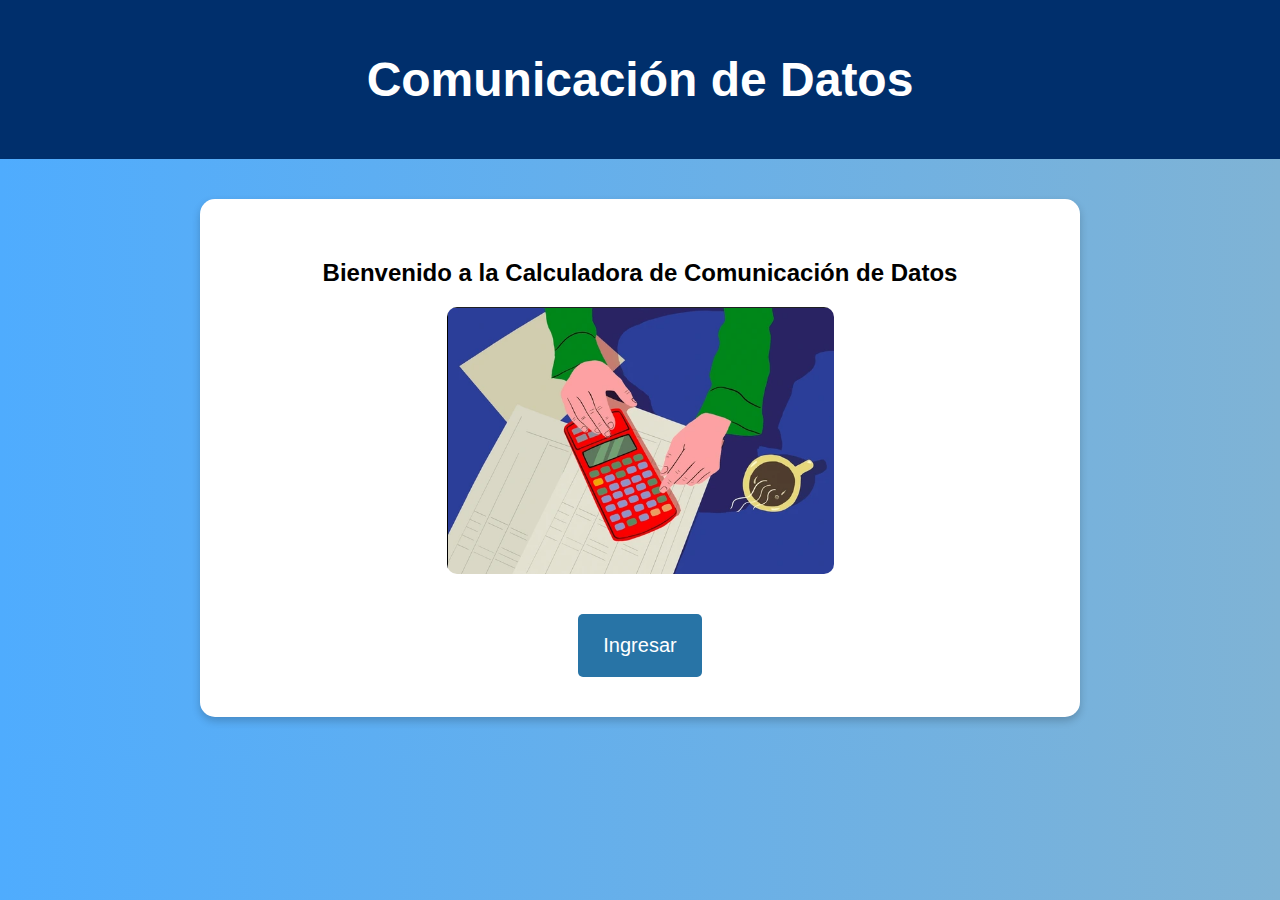
==== index.html @ 993d7d16 "Second" ====
<!DOCTYPE html>
<html lang="es">
<head>
    <meta charset="UTF-8">
    <meta name="viewport" content="width=device-width, initial-scale=1.0">
    <title>Calculadora de Decibeles y Tiempo de Transmisión</title>
    <link rel="stylesheet" href="styles.css">
    <script src="script.js" defer></script>
</head>
<body>
    <header>
        <h1>Comunicación de Datos</h1>
    </header>
    
    <div id="portada" class="portada">
        <h2>Bienvenido a la Calculadora de Comunicación de Datos</h2>
        <img src="img/calcular.png" alt="Imagen de portada">
        <button class="btn-ingresar" onclick="mostrarModulos()">Ingresar</button>
    </div>

    <div id="modulos" class="modulos" style="display:none">
        <h2>¿Qué quieres hacer hoy?</h2>
        <div class="tab-container">
            <button class="tab-button" onclick="openTab(event, 'atenuacion')">Atenuación y Ganancia</button>
            <button class="tab-button" onclick="openTab(event, 'transmision')">Tiempo de Transmisión</button>
        </div>
        <div class="tab-content-container">
            <div id="atenuacion" class="tab-content">
                <h2>Calculadora de Atenuación y Ganancia</h2>
                <div class="input-group">
                    <label for="potenciaEntrada">Potencia de entrada (mW):</label>
                    <input type="number" id="potenciaEntrada" placeholder="Ingrese la potencia en mW">
                </div>
                <div class="input-group">
                    <label for="ajusteDb">Ajuste (dB):</label>
                    <input type="number" id="ajusteDb" placeholder="Ingrese la atenuación o ganancia en dB">
                </div>
                <button class="btn-calculate" onclick="agregarAjuste()">Agregar Ajuste</button>
                <div id="lineaAjustes" class="linea-ajustes"></div>
                <button class="btn-calculate" onclick="calcularPotenciaFinal()">Calcular Potencia Final</button>
                <button class="btn-reset" onclick="reiniciarAjustes()">Reiniciar</button>
                <div id="resultadoFinal" class="resultado-final"></div>
                <div id="pasoAPasoAtenuacion" class="paso-a-paso"></div>
            </div>

            <div id="transmision" class="tab-content">
                <h2>Calculadora de Tiempo de Transmisión</h2>
                <div class="input-group">
                    <label for="tamanoMensaje">Tamaño del mensaje:</label>
                    <input type="number" id="tamanoMensaje" placeholder="Ingrese el tamaño">
                    <div>
                        <button class="btn-select" onclick="mostrarUnidades('bits')">Bits</button>
                        <button class="btn-select" onclick="mostrarUnidades('bytes')">Bytes</button>
                    </div>
                    <select id="unidadTamano" style="display:none;"></select>
                </div>
                <div class="input-group">
                    <label for="velocidadTransmision">Velocidad de transmisión:</label>
                    <input type="number" id="velocidadTransmision" placeholder="Ingrese la velocidad">
                    <select id="unidadVelocidad">
                        <option value="bps">bps</option>
                        <option value="kbps">kbps</option>
                        <option value="mbps">mbps</option>
                        <option value="gbps">gbps</option>
                    </select>
                </div>
                <div class="input-group">
                    <label for="tiempoTransmision">Tiempo de transmisión (s):</label>
                    <input type="number" id="tiempoTransmision" readonly>
                </div>
                <button class="btn-calculate" onclick="calcularTiempoTransmision()">Calcular Tiempo</button>
                <div id="listaDatosTransmision" class="lista-datos"></div>
                <div id="pasoAPasoTransmision" class="paso-a-paso"></div>
            </div>
        </div>
    </div>
</body>
</html>
---- styles.css ----
body {
    background: linear-gradient(to right, #4facfe, #7fb3d5);
    font-family: 'Arial', sans-serif;
    text-align: center;
    margin: 0;
    padding: 0;
}

header {
    background: #002f6c;
    color: white;
    padding: 20px;
    font-size: 24px;
}

.portada, .modulos {
    background: white;
    max-width: 800px; 
    margin: 40px auto;
    padding: 40px; 
    border-radius: 15px;
    box-shadow: 0 4px 8px rgba(0, 0, 0, 0.2);
    text-align: center; 
}

.portada {
    display: flex;
    flex-direction: column;
    align-items: center;
}

.portada img {
    max-width: 100%;
    height: auto;
    border-radius: 10px;
    margin-bottom: 20px;
}

.portada .btn-ingresar {
    background: #2874a6;
    color: white;
    border: none;
    padding: 20px 25px;
    font-size: 20px; 
    cursor: pointer;
    border-radius: 5px;
    transition: 0.3s;
    margin-top: 20px; 
}

.portada .btn-ingresar:hover {
    background: #979a9a;
}

.tab-container {
    display: flex;
    justify-content: center;
    margin-top: 20px;
}

.tab-button {
    background: #006d77;
    color: white;
    border: none;
    padding: 15px 20px;
    margin: 5px;
    border-radius: 5px;
    cursor: pointer;
    font-size: 18px;
    transition: 0.3s;
}

.tab-button:hover, .tab-button.active {
    background: #83c5be;
}

.tab-content-container {
    margin-top: 20px;
}

.tab-content {
    display: none;
    padding: 20px;
}

.input-group {
    margin: 15px 0;
}

.input-group label {
    font-weight: bold;
    display: block;
    margin-bottom: 5px;
}

.input-group input, .input-group select {
    width: 100%;
    padding: 15px; 
    border: 1px solid #ccc;
    border-radius: 5px;
    font-size: 16px; 
}

.btn-calculate, .btn-reset, .btn-select {
    background: #28a745;
    color: white;
    border: none;
    padding: 15px 20px; 
    font-size: 18px;
    cursor: pointer;
    border-radius: 5px;
    transition: 0.3s;
    margin-top: 10px;
}

.btn-calculate:hover, .btn-reset:hover, .btn-select:hover {
    background: #218838;
}

.linea-ajustes {
    margin-top: 20px;
    display: flex;
    align-items: center;
    justify-content: flex-start;
    padding: 10px 0;
    border-top: 2px solid #000;
    border-bottom: 2px solid #000;
}

.bloque-ajuste {
    width: 50px;
    height: 50px;
    margin: 0 5px;
    display: flex;
    align-items: center;
    justify-content: center;
    color: white;
    font-weight: bold;
    border-radius: 5px;
}

.resultado-final {
    margin-top: 20px;
    font-weight: bold;
    font-size: 18px; 
}

.paso-a-paso {
    margin-top: 20px;
    font-size: 16px;
    text-align: left;
    background: #f9f9f9;
    padding: 10px;
    border-radius: 5px;
    box-shadow: 0 2px 4px rgba(0, 0, 0, 0.1);
}

@media (max-width: 768px) {
    .portada, .modulos {
        width: 90%;
    }
    .bloque-ajuste {
        width: 40px;
        height: 40px;
    }
}
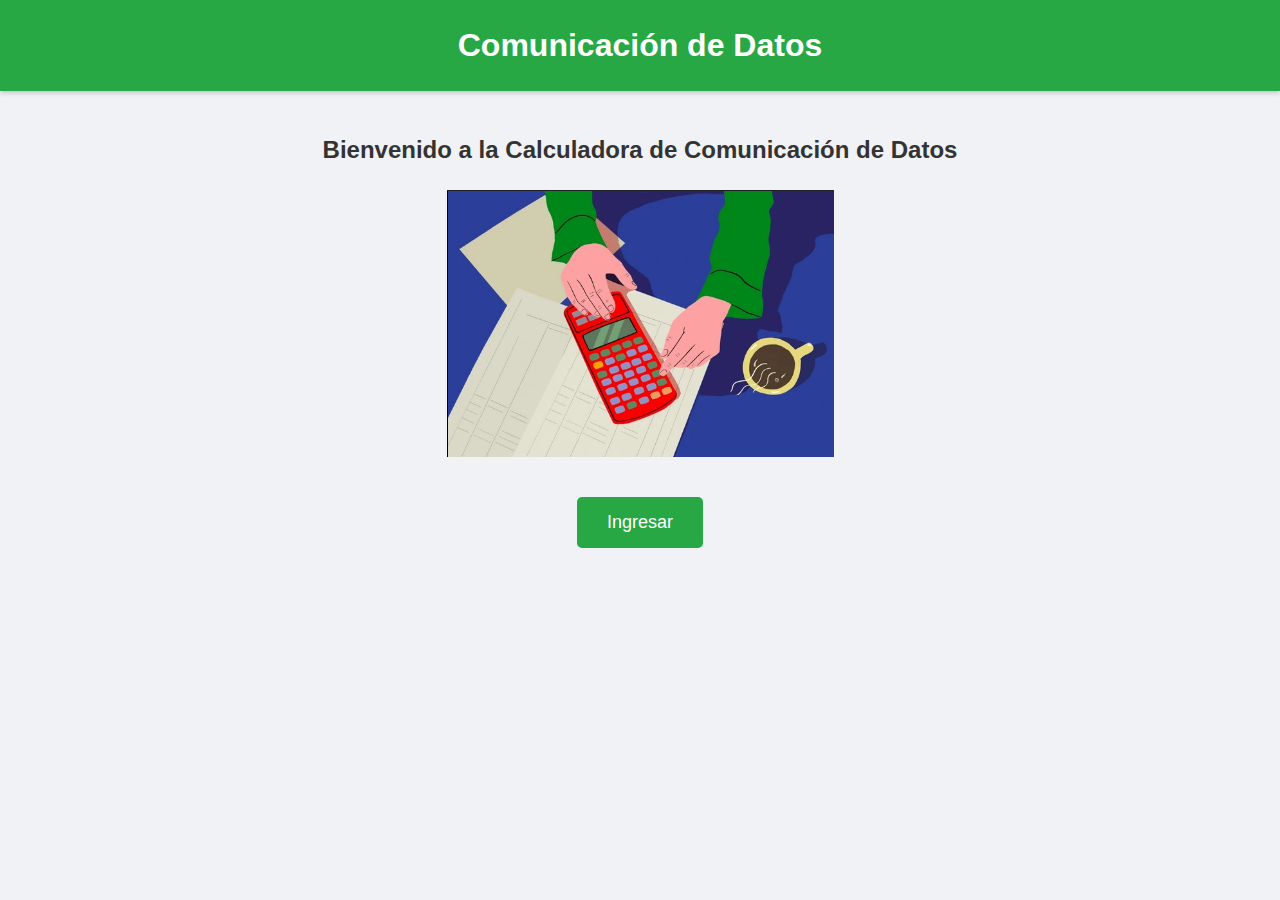
==== commit 6fcf87cc: "Visual_v1" ====
--- a/index.html
+++ b/index.html
@@ -23,35 +23,44 @@
         <div class="tab-container">
             <button class="tab-button" onclick="openTab(event, 'atenuacion')">Atenuación y Ganancia</button>
             <button class="tab-button" onclick="openTab(event, 'transmision')">Tiempo de Transmisión</button>
+            <button class="tab-button" onclick="openTab(event, 'dbm')">Calculadora de dBm/dB</button>
         </div>
+
         <div class="tab-content-container">
+            <!-- Pestaña de Atenuación y Ganancia -->
             <div id="atenuacion" class="tab-content">
                 <h2>Calculadora de Atenuación y Ganancia</h2>
-                <div class="input-group">
-                    <label for="potenciaEntrada">Potencia de entrada (mW):</label>
-                    <input type="number" id="potenciaEntrada" placeholder="Ingrese la potencia en mW">
+                <p>Utiliza esta calculadora para calcular la potencia final arrastrando atenuaciones o ganancias.</p>
+                <div class="drag-container">
+                    <div id="atenuacionFigura" class="draggable atenuacion" draggable="true">Atenuación</div>
+                    <div id="gananciaFigura" class="draggable ganancia" draggable="true">Ganancia</div>
                 </div>
-                <div class="input-group">
-                    <label for="ajusteDb">Ajuste (dB):</label>
-                    <input type="number" id="ajusteDb" placeholder="Ingrese la atenuación o ganancia en dB">
+                <div id="dropZone" class="drop-zone">
+                    <p>Arrastra aquí</p>
                 </div>
-                <button class="btn-calculate" onclick="agregarAjuste()">Agregar Ajuste</button>
+                <div id="inputContainer" class="input-container" style="display: none;">
+                    <label for="ajusteValor">Ingrese el valor (dB):</label>
+                    <input type="number" id="ajusteValor" placeholder="Ingrese el valor">
+                    <button class="btn-calculate" onclick="agregarAjusteDesdeDrag()">Agregar Ajuste</button>
+                </div>
                 <div id="lineaAjustes" class="linea-ajustes"></div>
-                <button class="btn-calculate" onclick="calcularPotenciaFinal()">Calcular Potencia Final</button>
+                <button class="btn-calculate" onclick="calcularSumaLogaritmica()">Calcular Potencia Final</button>
                 <button class="btn-reset" onclick="reiniciarAjustes()">Reiniciar</button>
                 <div id="resultadoFinal" class="resultado-final"></div>
                 <div id="pasoAPasoAtenuacion" class="paso-a-paso"></div>
             </div>
 
+            <!-- Pestaña de Tiempo de Transmisión -->
             <div id="transmision" class="tab-content">
                 <h2>Calculadora de Tiempo de Transmisión</h2>
+                <p>Utiliza esta calculadora para determinar el tiempo necesario para transmitir un mensaje de un tamaño específico a una velocidad determinada.</p>
                 <div class="input-group">
                     <label for="tamanoMensaje">Tamaño del mensaje:</label>
-                    <input type="number" id="tamanoMensaje" placeholder="Ingrese el tamaño">
                     <div>
                         <button class="btn-select" onclick="mostrarUnidades('bits')">Bits</button>
                         <button class="btn-select" onclick="mostrarUnidades('bytes')">Bytes</button>
                     </div>
+                    <input type="number" id="tamanoMensaje" placeholder="Ingrese el tamaño">
                     <select id="unidadTamano" style="display:none;"></select>
                 </div>
                 <div class="input-group">
@@ -72,6 +81,60 @@
                 <div id="listaDatosTransmision" class="lista-datos"></div>
                 <div id="pasoAPasoTransmision" class="paso-a-paso"></div>
             </div>
+
+            <!-- Pestaña de Calculadora dBm/dB -->
+            <div id="dbm" class="tab-content">
+                <h2>Calculadora de dBm/dB</h2>
+                <p>Utiliza esta calculadora para convertir entre valores, realizar sumas y restas.</p>
+                
+                <div class="calculadora-container">
+                    <!-- Calculadora -->
+                    <div class="calculadora">
+                        <div class="calculadora-display">
+                            <input type="text" id="display" readonly value="0">
+                        </div>
+                        <div class="calculadora-pad">
+                            <div class="pad-row">
+                                <button class="pad-btn" onclick="limpiarDisplay()">C</button>
+                                <button class="pad-btn" onclick="borrarUltimo()">←</button>
+                                <button class="pad-btn operador" onclick="agregarOperador('/')">/</button>
+                                <button class="pad-btn operador" onclick="agregarOperador('*')">×</button>
+                            </div>
+                            <div class="pad-row">
+                                <button class="pad-btn numero" onclick="agregarNumero('7')">7</button>
+                                <button class="pad-btn numero" onclick="agregarNumero('8')">8</button>
+                                <button class="pad-btn numero" onclick="agregarNumero('9')">9</button>
+                                <button class="pad-btn operador" onclick="agregarOperador('-')">−</button>
+                            </div>
+                            <div class="pad-row">
+                                <button class="pad-btn numero" onclick="agregarNumero('4')">4</button>
+                                <button class="pad-btn numero" onclick="agregarNumero('5')">5</button>
+                                <button class="pad-btn numero" onclick="agregarNumero('6')">6</button>
+                                <button class="pad-btn operador" onclick="agregarOperador('+')">+</button>
+                            </div>
+                            <div class="pad-row">
+                                <button class="pad-btn numero" onclick="agregarNumero('1')">1</button>
+                                <button class="pad-btn numero" onclick="agregarNumero('2')">2</button>
+                                <button class="pad-btn numero" onclick="agregarNumero('3')">3</button>
+                                <button class="pad-btn igual" onclick="calcularResultado()">=</button>
+                            </div>
+                            <div class="pad-row">
+                                <button class="pad-btn numero zero" onclick="agregarNumero('0')">0</button>
+                                <button class="pad-btn" onclick="agregarDecimal()">.</button>
+                                <button class="pad-btn dbm" onclick="convertirAdBm()">dBm</button>
+                                <button class="pad-btn db" onclick="operarEnDb()">dB</button>
+                            </div>
+                        </div>
+                    </div>
+                
+                    <!-- Historial -->
+                    <div class="historial">
+                        <h3>Historial de cálculos</h3>
+                        <div id="historialCalculos" class="historial-lista"></div>
+                    </div>
+                </div>
+                <div id="pasoAPasoDbm" class="paso-a-paso"></div>
+            </div>
         </div>
     </div>
 </body>
--- a/styles.css
+++ b/styles.css
@@ -1,81 +1,118 @@
-body {
-    background: linear-gradient(to right, #4facfe, #7fb3d5);
-    font-family: 'Arial', sans-serif;
-    text-align: center;
+/* Estilos generales */
+* {
     margin: 0;
     padding: 0;
+    box-sizing: border-box;
+    font-family: Arial, sans-serif;
+}
+
+body {
+    background-color: #f0f2f5;
+    color: #333;
+    line-height: 1.6;
 }
 
 header {
-    background: #002f6c;
-    color: white;
+    background-color: #28a745;
+    color: white;
+    text-align: center;
+    padding: 20px 0;
+    box-shadow: 0 2px 5px rgba(0, 0, 0, 0.2);
+    display: flex;
+    justify-content: center;
+    align-items: center;
+    flex-direction: column; /* Asegura que el contenido esté en columna */
+}
+
+
+h1, h2, h3 {
+    margin-bottom: 0px;
+}
+
+/* Portada */
+.portada {
+    text-align: center;
+    padding: 40px 20px;
+    max-width: 800px;
+    margin: 0 auto;
+}
+
+.portada img {
+    max-width: 500px; /* Aumentar el tamaño de la imagen */
+    margin: 20px 0;
+    display: block; /* Asegura que la imagen sea un bloque centrado */
+    margin-left: auto;
+    margin-right: auto;
+}
+
+.btn-ingresar {
+    background-color: #28a745;
+    color: white;
+    border: none;
+    padding: 15px 30px;
+    font-size: 18px;
+    cursor: pointer;
+    border-radius: 5px;
+    transition: 0.3s;
+    display: inline-block;
+    margin-top: 20px; /* Espaciado entre la imagen y el botón */
+    text-align: center;
+}
+
+.btn-ingresar:hover {
+    background-color: #218838;
+    transform: scale(1.05);
+}
+
+/* Módulos y pestañas */
+.modulos {
+    max-width: 1000px;
+    margin: 0 auto;
     padding: 20px;
-    font-size: 24px;
-}
-
-.portada, .modulos {
-    background: white;
-    max-width: 800px; 
-    margin: 40px auto;
-    padding: 40px; 
-    border-radius: 15px;
-    box-shadow: 0 4px 8px rgba(0, 0, 0, 0.2);
-    text-align: center; 
-}
-
-.portada {
-    display: flex;
-    flex-direction: column;
-    align-items: center;
-}
-
-.portada img {
-    max-width: 100%;
-    height: auto;
+}
+
+.tab-container {
+    display: flex;
+    justify-content: space-around;
+    margin-bottom: 20px;
+    border-bottom: 1px solid #ccc;
+}
+
+.tab-button {
+    background-color: transparent;
+    border: none;
+    padding: 10px 20px;
+    font-size: 16px;
+    cursor: pointer;
+    position: relative;
+    transition: 0.3s;
+    color: #555;
+}
+
+.tab-button:hover {
+    background-color: #f4f4f4;
+}
+
+.tab-button.active {
+    color: #28a745;
+    font-weight: bold;
+}
+
+.tab-button.active::after {
+    content: '';
+    position: absolute;
+    bottom: -1px;
+    left: 0;
+    width: 100%;
+    height: 2px;
+    background-color: #28a745;
+}
+
+.tab-content-container {
+    background-color: white;
     border-radius: 10px;
-    margin-bottom: 20px;
-}
-
-.portada .btn-ingresar {
-    background: #2874a6;
-    color: white;
-    border: none;
-    padding: 20px 25px;
-    font-size: 20px; 
-    cursor: pointer;
-    border-radius: 5px;
-    transition: 0.3s;
-    margin-top: 20px; 
-}
-
-.portada .btn-ingresar:hover {
-    background: #979a9a;
-}
-
-.tab-container {
-    display: flex;
-    justify-content: center;
-    margin-top: 20px;
-}
-
-.tab-button {
-    background: #006d77;
-    color: white;
-    border: none;
-    padding: 15px 20px;
-    margin: 5px;
-    border-radius: 5px;
-    cursor: pointer;
-    font-size: 18px;
-    transition: 0.3s;
-}
-
-.tab-button:hover, .tab-button.active {
-    background: #83c5be;
-}
-
-.tab-content-container {
-    margin-top: 20px;
+    box-shadow: 0 0 10px rgba(0, 0, 0, 0.1);
+    padding: 20px;
 }
 
 .tab-content {
@@ -83,6 +120,7 @@
     padding: 20px;
 }
 
+/* Estilos para formularios e inputs */
 .input-group {
     margin: 15px 0;
 }
@@ -95,26 +133,113 @@
 
 .input-group input, .input-group select {
     width: 100%;
-    padding: 15px; 
+    padding: 10px;
     border: 1px solid #ccc;
     border-radius: 5px;
-    font-size: 16px; 
-}
-
-.btn-calculate, .btn-reset, .btn-select {
+    font-size: 16px;
+    box-sizing: border-box;
+    margin-bottom: 15px;
+}
+
+/* Botones */
+.btn-calculate, .btn-reset {
     background: #28a745;
     color: white;
     border: none;
-    padding: 15px 20px; 
+    padding: 12px 20px;
+    font-size: 16px;
+    cursor: pointer;
+    border-radius: 5px;
+    transition: 0.3s;
+    margin-right: 10px;
+    margin-top: 10px;
+}
+
+.btn-calculate:hover, .btn-reset:hover {
+    background: #218838;
+}
+
+.btn-select {
+    background: #28a745;
+    color: white;
+    border: none;
+    padding: 10px 15px;
+    font-size: 16px;
+    cursor: pointer;
+    border-radius: 5px;
+    transition: 0.3s;
+    margin: 5px;
+}
+
+.btn-select:hover {
+    background: #218838;
+}
+
+/* Sección de arrastrar y soltar */
+.drag-container {
+    display: flex;
+    justify-content: center;
+    gap: 20px;
+    margin: 20px 0;
+}
+
+.draggable {
+    width: 150px;
+    height: 50px;
+    display: flex;
+    align-items: center;
+    justify-content: center;
+    color: white;
+    cursor: grab;
+    border-radius: 5px;
+    transition: transform 0.3s;
+    font-weight: bold;
+}
+
+.draggable:hover {
+    transform: scale(1.05);
+}
+
+.atenuacion {
+    background-color: red;
+}
+
+.ganancia {
+    background-color: green;
+}
+
+.drop-zone {
+    width: 100%;
+    height: 150px;
+    border: 2px dashed #000;
+    display: flex;
+    align-items: center;
+    justify-content: center;
+    margin: 20px 0;
+    background-color: #f9f9f9;
+    border-radius: 10px;
+}
+
+.drop-zone p {
     font-size: 18px;
-    cursor: pointer;
-    border-radius: 5px;
-    transition: 0.3s;
-    margin-top: 10px;
-}
-
-.btn-calculate:hover, .btn-reset:hover, .btn-select:hover {
-    background: #218838;
+    color: #555;
+}
+
+.input-container {
+    margin-top: 20px;
+    text-align: center;
+}
+
+.ajuste-item {
+    display: inline-flex;
+    align-items: center;
+    justify-content: space-between;
+    padding: 5px 10px;
+    margin: 5px;
+    border-radius: 5px;
+    font-weight: bold;
+    font-size: 14px;
+    min-width: 60px;
 }
 
 .linea-ajustes {
@@ -123,44 +248,213 @@
     align-items: center;
     justify-content: flex-start;
     padding: 10px 0;
-    border-top: 2px solid #000;
-    border-bottom: 2px solid #000;
-}
-
-.bloque-ajuste {
-    width: 50px;
-    height: 50px;
-    margin: 0 5px;
-    display: flex;
-    align-items: center;
-    justify-content: center;
-    color: white;
-    font-weight: bold;
-    border-radius: 5px;
+    flex-wrap: wrap;
+}
+
+.delete-button {
+    margin-left: 10px;
+    background-color: white;
+    color: black;
+    border: none;
+    border-radius: 3px;
+    cursor: pointer;
+    font-size: 12px;
+    padding: 2px 5px;
+}
+
+.delete-button:hover {
+    background-color: #ccc;
 }
 
 .resultado-final {
     margin-top: 20px;
-    font-weight: bold;
-    font-size: 18px; 
+    font-size: 18px;
+    font-weight: bold;
+    padding: 10px;
+    background-color: #f0f0f0;
+    border-radius: 5px;
+    text-align: center;
 }
 
 .paso-a-paso {
     margin-top: 20px;
-    font-size: 16px;
-    text-align: left;
-    background: #f9f9f9;
+    padding: 15px;
+    background-color: #f9f9f9;
+    border-radius: 5px;
+    border-left: 4px solid #28a745;
+}
+
+/* Calculadora */
+.calculadora-container {
+    display: flex;
+    justify-content: space-between;
+    max-width: 800px;
+    margin: 0 auto;
+    gap: 20px;
+}
+
+.calculadora {
+    flex: 1;
+    background-color: #f5f5f5;
+    border-radius: 10px;
+    box-shadow: 0 5px 15px rgba(0, 0, 0, 0.1);
+    overflow: hidden;
+    min-width: 300px;
+}
+
+.calculadora-display {
+    background-color: #333;
+    padding: 20px;
+}
+
+.calculadora-display input {
+    width: 100%;
+    height: 60px;
+    background: none;
+    border: none;
+    color: white;
+    font-size: 36px;
+    text-align: right;
+    outline: none;
+}
+
+.calculadora-pad {
     padding: 10px;
-    border-radius: 5px;
-    box-shadow: 0 2px 4px rgba(0, 0, 0, 0.1);
-}
-
+}
+
+.pad-row {
+    display: flex;
+    margin-bottom: 10px;
+    justify-content: space-between;
+}
+
+.pad-btn {
+    width: 60px;
+    height: 60px;
+    margin: 0 5px;
+    border: none;
+    border-radius: 5px;
+    font-size: 20px;
+    cursor: pointer;
+    transition: background-color 0.2s;
+    background-color: #fff;
+    display: flex;
+    align-items: center;
+    justify-content: center;
+}
+
+.pad-btn.numero {
+    background-color: #f9f9f9;
+}
+
+.pad-btn.operador {
+    background-color: #f0f0f0;
+    color: #28a745;
+    font-weight: bold;
+}
+
+.pad-btn.igual {
+    background-color: #28a745;
+    color: white;
+    height: 130px;
+    position: relative;
+    top: -70px;
+}
+
+.pad-btn.zero {
+    width: 125px;
+    flex: 2;
+}
+
+.pad-btn.dbm {
+    background-color: #007bff;
+    color: white;
+}
+
+.pad-btn.db {
+    background-color: #dc3545;
+    color: white;
+}
+
+.pad-btn:hover {
+    background-color: #e0e0e0;
+}
+
+.pad-btn.igual:hover {
+    background-color: #218838;
+}
+
+.pad-btn.dbm:hover {
+    background-color: #0069d9;
+}
+
+.pad-btn.db:hover {
+    background-color: #c82333;
+}
+
+/* Historial */
+.historial {
+    flex: 1;
+    background-color: #f5f5f5;
+    border-radius: 10px;
+    padding: 15px;
+    box-shadow: 0 5px 15px rgba(0, 0, 0, 0.1);
+    max-height: 400px;
+    min-width: 250px;
+    overflow-y: auto;
+}
+
+.historial h3 {
+    margin-top: 0;
+    color: #333;
+    border-bottom: 1px solid #ccc;
+    padding-bottom: 10px;
+}
+
+.historial-lista {
+    max-height: 350px;
+    overflow-y: auto;
+}
+
+.historial-item {
+    padding: 10px;
+    border-bottom: 1px solid #eee;
+    font-size: 14px;
+}
+
+.historial-item:last-child {
+    border-bottom: none;
+}
+
+/* Responsive */
 @media (max-width: 768px) {
-    .portada, .modulos {
-        width: 90%;
-    }
-    .bloque-ajuste {
-        width: 40px;
-        height: 40px;
+    .calculadora-container {
+        flex-direction: column;
+    }
+    
+    .calculadora, .historial {
+        width: 100%;
+        margin-bottom: 20px;
+    }
+    
+    .pad-btn {
+        width: 50px;
+        height: 50px;
+        font-size: 18px;
+        margin: 2px;
+    }
+    
+    .pad-btn.zero {
+        width: 104px;
+    }
+    
+    .pad-btn.igual {
+        height: 106px;
+        top: -54px;
+    }
+    
+    .calculadora-display input {
+        height: 50px;
+        font-size: 28px;
     }
 }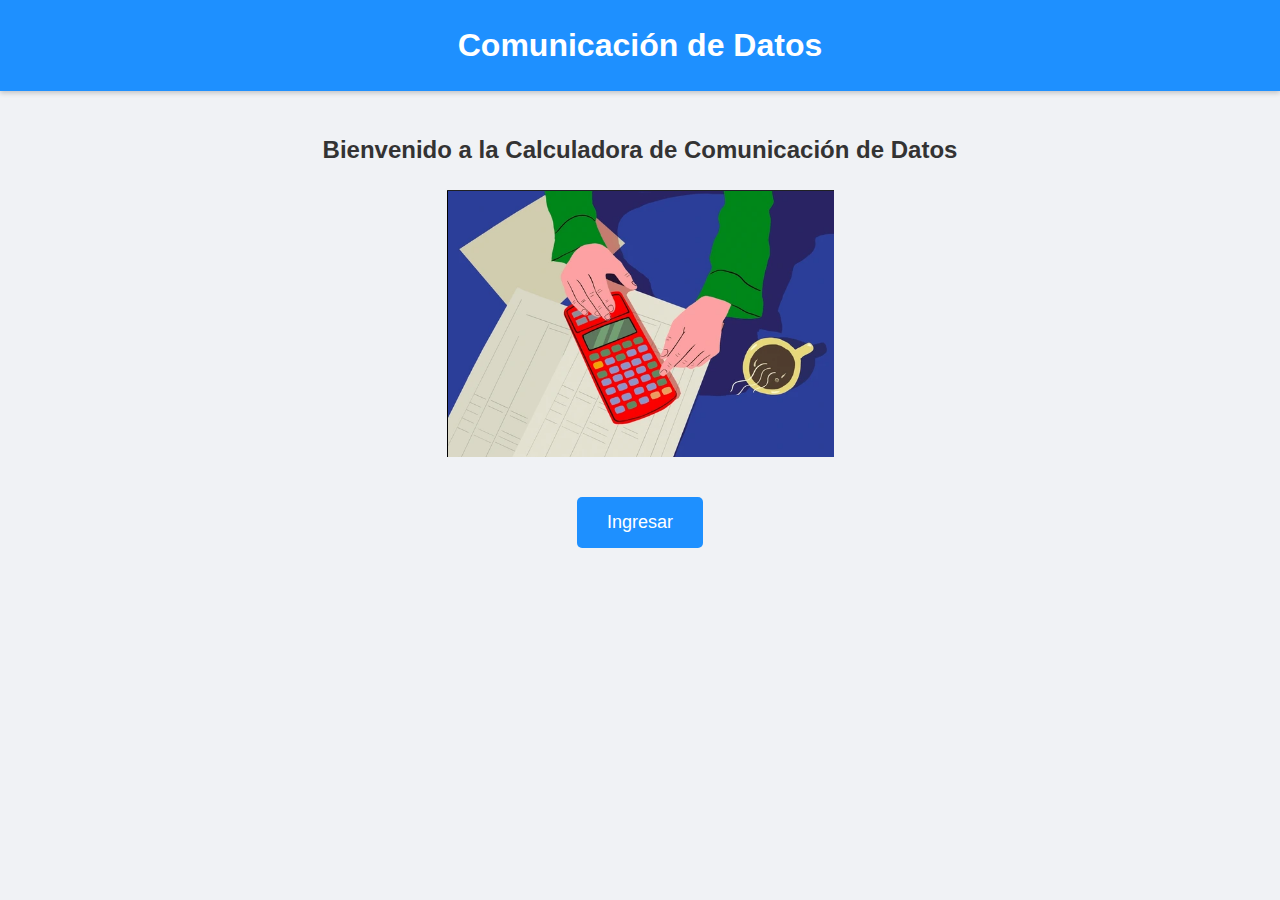
==== commit a97b430e: "Visual_v2" ====
--- a/index.html
+++ b/index.html
@@ -30,22 +30,16 @@
             <!-- Pestaña de Atenuación y Ganancia -->
             <div id="atenuacion" class="tab-content">
                 <h2>Calculadora de Atenuación y Ganancia</h2>
-                <p>Utiliza esta calculadora para calcular la potencia final arrastrando atenuaciones o ganancias.</p>
+                <p>Arrastra las figuras de atenuación o ganancia a la línea y digita el valor para crear una cola.</p>
                 <div class="drag-container">
-                    <div id="atenuacionFigura" class="draggable atenuacion" draggable="true">Atenuación</div>
-                    <div id="gananciaFigura" class="draggable ganancia" draggable="true">Ganancia</div>
+                    <div class="draggable atenuacion" draggable="true" ondragstart="dragStart(event)">Atenuación</div>
+                    <div class="draggable ganancia" draggable="true" ondragstart="dragStart(event)">Ganancia</div>
                 </div>
-                <div id="dropZone" class="drop-zone">
+                <div id="lineaAjustes" class="linea-ajustes drop-zone">
                     <p>Arrastra aquí</p>
                 </div>
-                <div id="inputContainer" class="input-container" style="display: none;">
-                    <label for="ajusteValor">Ingrese el valor (dB):</label>
-                    <input type="number" id="ajusteValor" placeholder="Ingrese el valor">
-                    <button class="btn-calculate" onclick="agregarAjusteDesdeDrag()">Agregar Ajuste</button>
-                </div>
-                <div id="lineaAjustes" class="linea-ajustes"></div>
-                <button class="btn-calculate" onclick="calcularSumaLogaritmica()">Calcular Potencia Final</button>
-                <button class="btn-reset" onclick="reiniciarAjustes()">Reiniciar</button>
+                <button class="btn-calculate" onclick="calcularCola()">Calcular Resultado</button>
+                <button class="btn-reset" onclick="reiniciarCola()">Reiniciar</button>
                 <div id="resultadoFinal" class="resultado-final"></div>
                 <div id="pasoAPasoAtenuacion" class="paso-a-paso"></div>
             </div>
@@ -61,11 +55,13 @@
                         <button class="btn-select" onclick="mostrarUnidades('bytes')">Bytes</button>
                     </div>
                     <input type="number" id="tamanoMensaje" placeholder="Ingrese el tamaño">
+                    <label for="unidadTamano">Unidad:</label>
                     <select id="unidadTamano" style="display:none;"></select>
                 </div>
                 <div class="input-group">
                     <label for="velocidadTransmision">Velocidad de transmisión:</label>
                     <input type="number" id="velocidadTransmision" placeholder="Ingrese la velocidad">
+                    <label for="unidadVelocidad">Unidad:</label>
                     <select id="unidadVelocidad">
                         <option value="bps">bps</option>
                         <option value="kbps">kbps</option>
@@ -73,9 +69,9 @@
                         <option value="gbps">gbps</option>
                     </select>
                 </div>
-                <div class="input-group">
-                    <label for="tiempoTransmision">Tiempo de transmisión (s):</label>
-                    <input type="number" id="tiempoTransmision" readonly>
+                <div class="input-group-inline">
+                    <label for="tiempoTransmision">Tiempo de transmisión:</label>
+                    <div class="resultado-final" id="tiempoTransmision">0.0000 segundos</div>
                 </div>
                 <button class="btn-calculate" onclick="calcularTiempoTransmision()">Calcular Tiempo</button>
                 <div id="listaDatosTransmision" class="lista-datos"></div>
--- a/styles.css
+++ b/styles.css
@@ -13,7 +13,7 @@
 }
 
 header {
-    background-color: #28a745;
+    background-color: #1E90FF; /* Cambiar el color del encabezado */
     color: white;
     text-align: center;
     padding: 20px 0;
@@ -46,7 +46,7 @@
 }
 
 .btn-ingresar {
-    background-color: #28a745;
+    background-color: #1E90FF; /* Cambiar el color del botón */
     color: white;
     border: none;
     padding: 15px 30px;
@@ -60,7 +60,7 @@
 }
 
 .btn-ingresar:hover {
-    background-color: #218838;
+    background-color: #187bcd; /* Cambiar el color al pasar el mouse */
     transform: scale(1.05);
 }
 
@@ -87,15 +87,23 @@
     position: relative;
     transition: 0.3s;
     color: #555;
+    text-transform: uppercase; /* Make text uppercase */
+    font-weight: bold; /* Make text bold */
+    border-radius: 5px; /* Add rounded corners */
+    box-shadow: 0 2px 5px rgba(0, 0, 0, 0.1); /* Add subtle shadow */
 }
 
 .tab-button:hover {
-    background-color: #f4f4f4;
+    background-color: #e0f0ff; /* Light blue background on hover */
+    color: #1E90FF; /* Blue text on hover */
+    transform: scale(1.05); /* Slightly enlarge on hover */
 }
 
 .tab-button.active {
-    color: #28a745;
-    font-weight: bold;
+    color: #1E90FF; /* Cambiar el color del texto activo */
+    font-weight: bold;
+    background-color: #f0f8ff; /* Light blue background for active tab */
+    border: 2px solid #1E90FF; /* Add border to active tab */
 }
 
 .tab-button.active::after {
@@ -105,7 +113,7 @@
     left: 0;
     width: 100%;
     height: 2px;
-    background-color: #28a745;
+    background-color: #1E90FF; /* Cambiar el color de la línea activa */
 }
 
 .tab-content-container {
@@ -122,28 +130,42 @@
 
 /* Estilos para formularios e inputs */
 .input-group {
-    margin: 15px 0;
+    margin: 20px 0; /* Maintain vertical spacing between sections */
+    display: flex;
+    flex-direction: column;
+    align-items: flex-start;
+    width: 100%;
 }
 
 .input-group label {
     font-weight: bold;
-    display: block;
     margin-bottom: 5px;
+    font-size: 16px; /* Slightly larger font for clarity */
 }
 
 .input-group input, .input-group select {
-    width: 100%;
+    width: 100%; /* Ensure inputs and dropdowns are the same width */
     padding: 10px;
     border: 1px solid #ccc;
     border-radius: 5px;
     font-size: 16px;
     box-sizing: border-box;
-    margin-bottom: 15px;
+    margin-bottom: 10px; /* Add spacing below inputs */
+}
+
+.input-group div {
+    margin-bottom: 15px; /* Add spacing below the buttons */
+}
+
+.input-group-inline {
+    display: flex;
+    align-items: center;
+    gap: 10px; /* Add spacing between label and result */
 }
 
 /* Botones */
 .btn-calculate, .btn-reset {
-    background: #28a745;
+    background: #1E90FF; /* Cambiar el color de los botones */
     color: white;
     border: none;
     padding: 12px 20px;
@@ -153,10 +175,11 @@
     transition: 0.3s;
     margin-right: 10px;
     margin-top: 10px;
+    margin-bottom: 20px; /* Add spacing below the buttons */
 }
 
 .btn-calculate:hover, .btn-reset:hover {
-    background: #218838;
+    background: #187bcd; /* Cambiar el color al pasar el mouse */
 }
 
 .btn-select {
@@ -239,7 +262,17 @@
     border-radius: 5px;
     font-weight: bold;
     font-size: 14px;
-    min-width: 60px;
+    min-width: 80px; /* Adjusted for numbering */
+    position: relative; /* Ensure proper alignment */
+}
+
+.ajuste-item::before {
+    content: attr(data-index);
+    position: absolute;
+    left: -20px; /* Adjust spacing for numbering */
+    font-size: 12px;
+    font-weight: bold;
+    color: #333;
 }
 
 .linea-ajustes {
@@ -249,6 +282,26 @@
     justify-content: flex-start;
     padding: 10px 0;
     flex-wrap: wrap;
+}
+
+.linea-ajustes {
+    display: flex;
+    align-items: center;
+    justify-content: flex-start;
+    gap: 10px;
+    padding: 10px;
+    border: 2px dashed #ccc;
+    border-radius: 5px;
+    min-height: 50px;
+    background-color: #f9f9f9;
+}
+
+.ajuste-item {
+    padding: 10px;
+    border-radius: 5px;
+    font-weight: bold;
+    text-align: center;
+    min-width: 60px;
 }
 
 .delete-button {
@@ -267,13 +320,16 @@
 }
 
 .resultado-final {
-    margin-top: 20px;
-    font-size: 18px;
+    margin-top: 20px; /* Add spacing above the result */
+    font-size: 16px;
     font-weight: bold;
     padding: 10px;
-    background-color: #f0f0f0;
-    border-radius: 5px;
-    text-align: center;
+    background-color: #e6f7ff;
+    border: 2px solid #1E90FF;
+    border-radius: 10px;
+    text-align: center;
+    box-shadow: 0 2px 5px rgba(0, 0, 0, 0.1);
+    white-space: nowrap; /* Prevent wrapping */
 }
 
 .paso-a-paso {
@@ -281,7 +337,14 @@
     padding: 15px;
     background-color: #f9f9f9;
     border-radius: 5px;
-    border-left: 4px solid #28a745;
+    border-left: 4px solid #1E90FF; /* Cambiar el color del borde */
+    font-size: 14px;
+    line-height: 1.5;
+}
+
+.paso-a-paso p {
+    margin-bottom: 15px; /* Ensure consistent spacing between steps */
+    line-height: 1.6; /* Improve readability */
 }
 
 /* Calculadora */
@@ -424,6 +487,35 @@
 
 .historial-item:last-child {
     border-bottom: none;
+}
+
+/* Tooltip for units */
+.tooltip {
+    position: relative;
+    display: inline-block;
+    cursor: pointer;
+}
+
+.tooltip .tooltiptext {
+    visibility: hidden;
+    width: 200px;
+    background-color: #555;
+    color: #fff;
+    text-align: center;
+    border-radius: 5px;
+    padding: 5px;
+    position: absolute;
+    z-index: 1;
+    bottom: 125%; /* Position above the element */
+    left: 50%;
+    margin-left: -100px;
+    opacity: 0;
+    transition: opacity 0.3s;
+}
+
+.tooltip:hover .tooltiptext {
+    visibility: visible;
+    opacity: 1;
 }
 
 /* Responsive */
